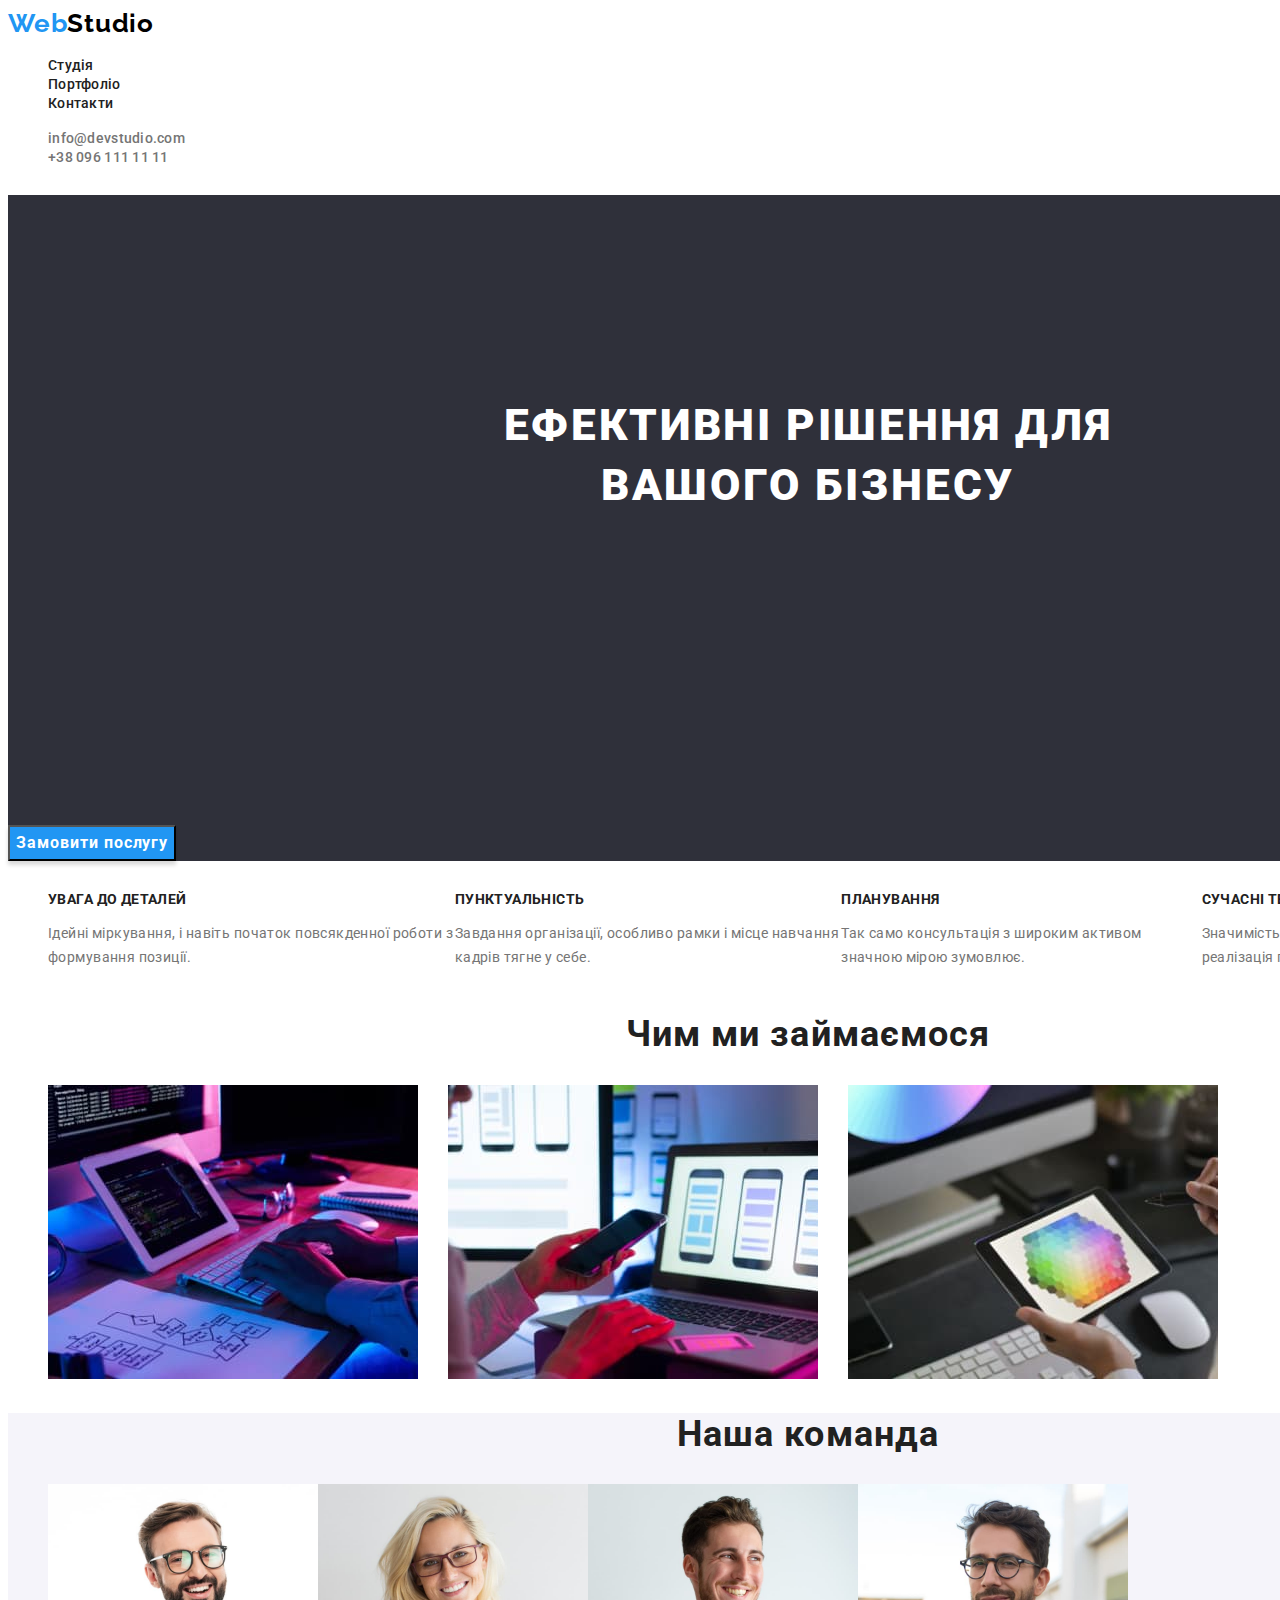
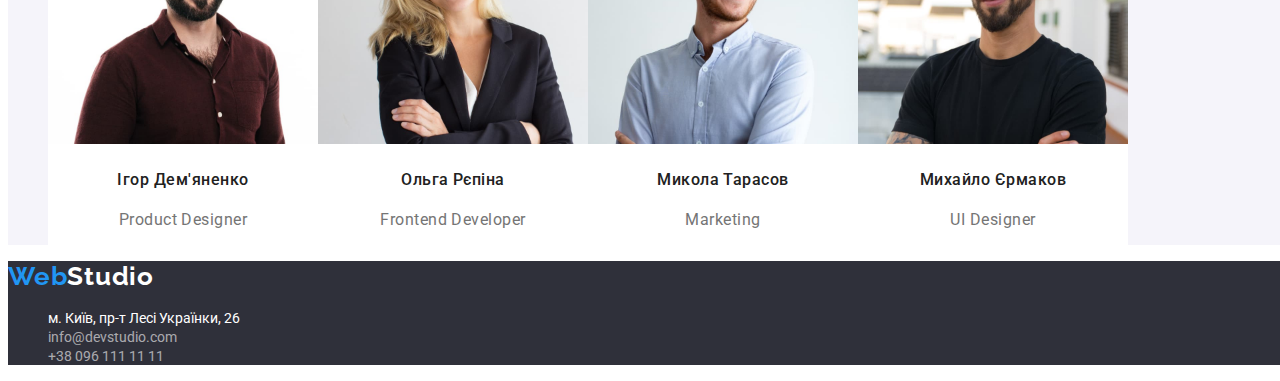
==== index.html @ 0d8a0a8b "elementary" ====
<!DOCTYPE html>
<html lang="uk">
<head>
    <meta charset="UTF-8">
    <meta http-equiv="X-UA-Compatible" content="IE=edge">
    <meta name="viewport" content="width=device-width, initial-scale=1.0">
    <title>Студія</title>
    <link href="https://fonts.googleapis.com/css2?family=Raleway:wght@700&family=Roboto:wght@400;500;700;900&display=swap"
        rel="stylesheet">
    <link rel="stylesheet" href="./css/styles.css">
</head>
<body>
    <header class="header">
        <nav class="header-nav">
            <a class="logo-header logo link" href="./index.html"><span class="logo-web">Web</span>Studio</a>
            <ul class="header-nav-list list">
                <li class="header-nav-item"><a class="header-nav-link link" href="./index.html">Студія</a></li>
                <li class="header-nav-item"><a class="header-nav-link link" href="./portfolio.html">Портфоліо</a></li>
                <li class="header-nav-item"><a class="header-nav-link link" href="">Контакти</a></li>
            </ul>
        </nav>
        <ul class="-header-contacts-list list">
            <li class="contacts-list-item list"><a class="header-contacts-link link" href="mailto:info@devstudio.com">info@devstudio.com</a></li>
            <li class="contacts-list-item list"><a class="header-contacts-link link" href="tel:+380961111111">+38 096 111 11 11</a></li> 
        </ul>
    </header>
    <main>
        <section class="section-first section">
            <h1 class="section-first-title">Ефективні рішення для вашого бізнесу</h1>
            <button class="order-btn btn" type="button">Замовити послугу</button>
        </section>
        <section class="features-section section">
            <ul class="features-list list">
                <li class="features-list-item">
                    <h3 class="features-list-title">увага до деталей</h3>
                    <p class="features-list-descr">Ідейні міркування, і навіть початок повсякденної роботи з формування позиції.</p>
                </li>
                <li class="features-list-item">
                    <h3 class="features-list-title">пунктуальність</h3>
                    <p class="features-list-descr">Завдання організації, особливо рамки і місце навчання кадрів тягне у себе.</p>
                </li>
                <li class="features-list-item">
                    <h3 class="features-list-title">планування</h3>
                    <p class="features-list-descr">Так само консультація з широким активом значною мірою зумовлює.</p>
                </li>
                <li class="features-list-item">
                    <h3 class="features-list-title">сучасні технології</h3>
                    <p class="features-list-descr">Значимість цих проблем настільки очевидна, що реалізація планових завдань.</p>
                </li>
            </ul>
        </section>
        <section class="activities-section">
            <h2 class="activities-section-title">Чим ми займаємося</h2>
            <ul class="activities-list list">
                <li class="activities-list-item"><a href=""><img src="./images/box1.jpg" alt="блок1" width="370"></a></li>
                <li class="activities-list-item"><a href=""><img src="./images/box2.jpg" alt="блок2" width="370"></a></li>
                <li class="activities-list-item"><a href=""><img src="./images/box3.jpg" alt="блок3" width="370"></a></li>    
            </ul>
        </section>
        <section class="team-section">
            <h2 class="team-section-title">Наша команда</h2>
                <ul class="team-members-list list">
                    <li class="team-member">
                        <img src="./images/product-designer.jpg" alt="Ігор Дем'яненко" width="270">
                        <h4 class="team-member-name">Ігор Дем'яненко</h4>
                        <p class="team-member-position">Product Designer</p>
                    </li>
                    <li class="team-member">                  
                        <img src="./images/frontend-developer.jpg" alt="Ольга Рєпіна" width="270">
                        <h4 class="team-member-name">Ольга Рєпіна</h4>
                        <p class="team-member-position">Frontend Developer</p>                       
                    </li>
                    <li class="team-member">
                        <img src="./images/marketing.jpg" alt="Микола Тарасов" width="270">
                        <h4 class="team-member-name">Микола Тарасов</h4>
                        <p class="team-member-position">Marketing</p>
                    </li>
                    <li class="team-member">
                        <img src="./images/ui-designer.jpg" alt="Михайло Єрмаков" width="270">
                        <h4 class="team-member-name">Михайло Єрмаков</h4>
                        <p class="team-member-position">UI Designer</p>
                    </li>
                </ul>
        </section>
    </main>
    <footer class="footer">
        <a class="logo-footer logo link" href="./index.html"><span class="logo-web">Web</span>Studio</a>
        <address>
            <ul class="footer-contacts-list list">
                <li class="footer-contacts-item"><a class="footer-contacts-link link-adress link" href="https://goo.gl/maps/jEyTyZV9MVDJUVoX8" target="_blank">м. Київ, пр-т Лесі Українки, 26</a></li>
                <li class="footer-contacts-item"><a class="footer-contacts-link link-mail link" href="mailto:info@devstudio.com">info@devstudio.com</a></li>
                <li class="footer-contacts-item"><a class="footer-contacts-link link-tel link" href="tel:+380961111111">+38 096 111 11 11</a></li>
            </ul>
        </address>
    </footer>
</body>
</html>
---- css/styles.css ----
/*GENERAL STYLES*/

:root {
    --main-text-color: #212121;
    --another-text-color: #757575;
    --accent-color: #2196F3;
    --main-white-color: #FFFFFF;
    --logo-color: #000000;
    --bgr-color: #F5F4FA;
    --main-bgr-color: #2F303A;
    --bgr-second-color: #F5F5F5;
    --contacts-link-color: rgba(255, 255, 255, 0.6);
    --active-btn-bgr: #188CE8;
}

body {
    font-family: Roboto, sans-serif;
    color: var(--main-text-color);
    width: 1600px;
}

.list {
    list-style: none;
}

.link {
    text-decoration: none;
}

.btn {
    cursor: pointer;
}

.header-contacts-link:hover,
.footer-contacts-link:hover {
    color: var(--accent-color);
}

.header-contacts-link:focus {
    color: var(--accent-color);
}

.footer-contacts-link:focus {
    color: var(--accent-color);
}

.header-nav-list .header-nav-link:hover,
.header-nav-list .header-nav-link:focus {
    color: var(--accent-color);
}

.filtr-btn-list .filtr-btn:hover,
.filtr-btn-list .filtr-btn:focus {
    color: var(--main-white-color);
    background-color: var(--accent-color);
}

/* HEADER */

.header {
    background-color: var(--main-white-color);
}

.logo {
    font-family: 'Raleway';
    font-weight: 700;
    font-size: 26px;
    line-height: calc(31 / 26);
    letter-spacing: 0.03em;
}

.logo-header {
    color: var(--logo-color);
}

.logo-web {
    color: var(--accent-color);
}

.header-nav-link {
    font-weight: 500;
    font-size: 14px;
    line-height: calc(16 / 14);
    letter-spacing: 0.02em;
    color: var(--main-text-color);
}

.header-contacts-link {
    font-weight: 500;
    font-size: 14px;
    line-height: calc(16 / 14);
    letter-spacing: 0.02em;
    color: var(--another-text-color); 
}

/*MAIN*/

.section-first {
    background-color: var(--main-bgr-color);
    width: 100%;
}

.section-first-title {
    font-weight: 900;
    font-size: 44px;
    line-height: calc(60 / 44);
    text-align: center;
    letter-spacing: 0.06em;
    text-transform: uppercase;
    color: var(--main-white-color);
    width: 696px;
    padding: 200px 452px 280px;
}

.order-btn {
    font-family: Roboto;
    font-weight: 700;
    font-size: 16px;
    line-height: calc(30 / 16);
    align-items: center;
    text-align: center;
    letter-spacing: 0.06em;
    color: var(--main-white-color);
    background-color: var(--accent-color);
    box-shadow: 0px 4px 4px rgba(0, 0, 0, 0.15);
}

.order-btn:hover {
    background-color: var(--active-btn-bgr);
}

.order-btn:focus {
    background-color: var(--active-btn-bgr);
}

.features-section {
    background-color: var(--main-white-color);
}

.features-list {
    display: flex;
}

.features-list-title {
    font-weight: 700;
    font-size: 14px;
    line-height: calc(16 / 14);
    letter-spacing: 0.03em;
    text-transform: uppercase;
}

.features-list-descr {
    font-size: 14px;
    line-height: calc(24 / 14);
    letter-spacing: 0.03em;
    color: var(--another-text-color);
}

.activities-section {
    background-color: var(--main-white-color);
}

.activities-list {
    display: flex;
}

.activities-list-item {
    margin-right: 30px;
 
}

.activities-section-title,
.team-section-title {
    font-weight: 700;
    font-size: 36px;
    line-height: calc(42 / 36);
    text-align: center;
    letter-spacing: 0.03em;
}

.team-section {
    background-color: var(--bgr-color);
}

.team-members-list {
    display: flex;
}

.team-member {
    background-color: var(--main-white-color);
    gap: 30px;
}

.team-member-name {
    font-weight: 500;
    font-size: 16px;
    line-height: calc(19 / 16);
    text-align: center;
    letter-spacing: 0.03em;
}

.team-member-position {
    font-size: 16px;
    line-height: calc(19 / 16);
    text-align: center;
    letter-spacing: 0.03em;
    color: var(--another-text-color);
}

/*FOOTER*/

.footer {
    background-color: var(--main-bgr-color);
}

.logo-footer {
    color: var(--main-white-color);
}

.logo-web {
    color: var(--accent-color);
}

.footer-contacts-link {
    font-style: normal;
    font-family: inherit;
    font-size: 14px;
}

.link-adress {
    color: var(--main-white-color);
}

.link-mail,
.link-tel {
    color: var(--contacts-link-color);
}

/*PORTFOLIO*/

.portfolio-section {
    background-color: var(--main-white-color);
}

.visually-hidden {
    position: absolute;
    width: 1px;
    height: 1px;
    margin: -1px;
    border: 0;
    padding: 0;
    white-space: nowrap;
    clip-path: inset(100%);
    clip: rect(0 0 0 0);
    overflow: hidden;
}

.filtr-btn {
    font-family: Roboto;
    font-weight: 500;
    font-size: 16px;
    line-height: calc(26 / 16);
    text-align: center;
    letter-spacing: 0.03em;
    background-color: var(--bgr-color);
}

.projects-item-name {
    font-weight: 700;
    font-size: 18px;
    line-height: calc(36 / 18);
    letter-spacing: 0.06em;
}

.projects-item-type{
    font-size: 16px;
    line-height: calc(30 / 16);
    letter-spacing: 0.03em;
    color: var(--another-text-color);
}
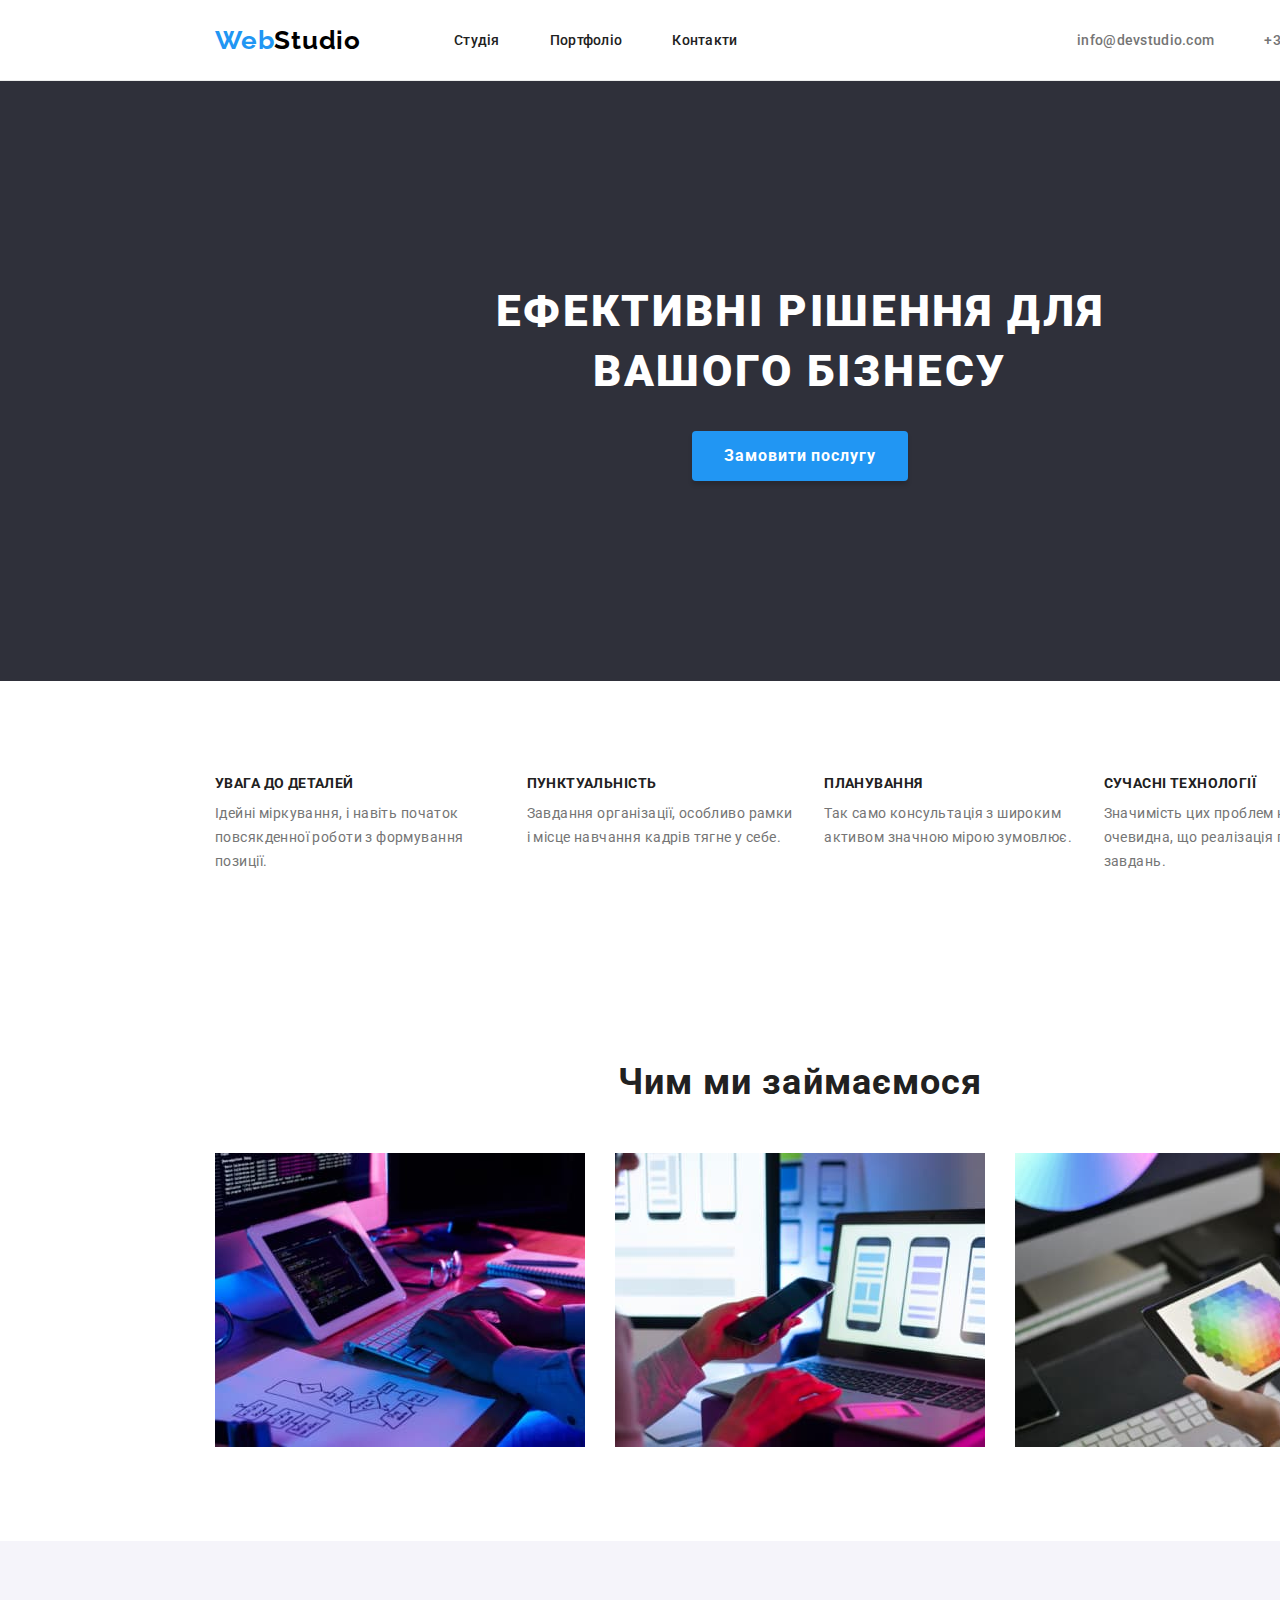
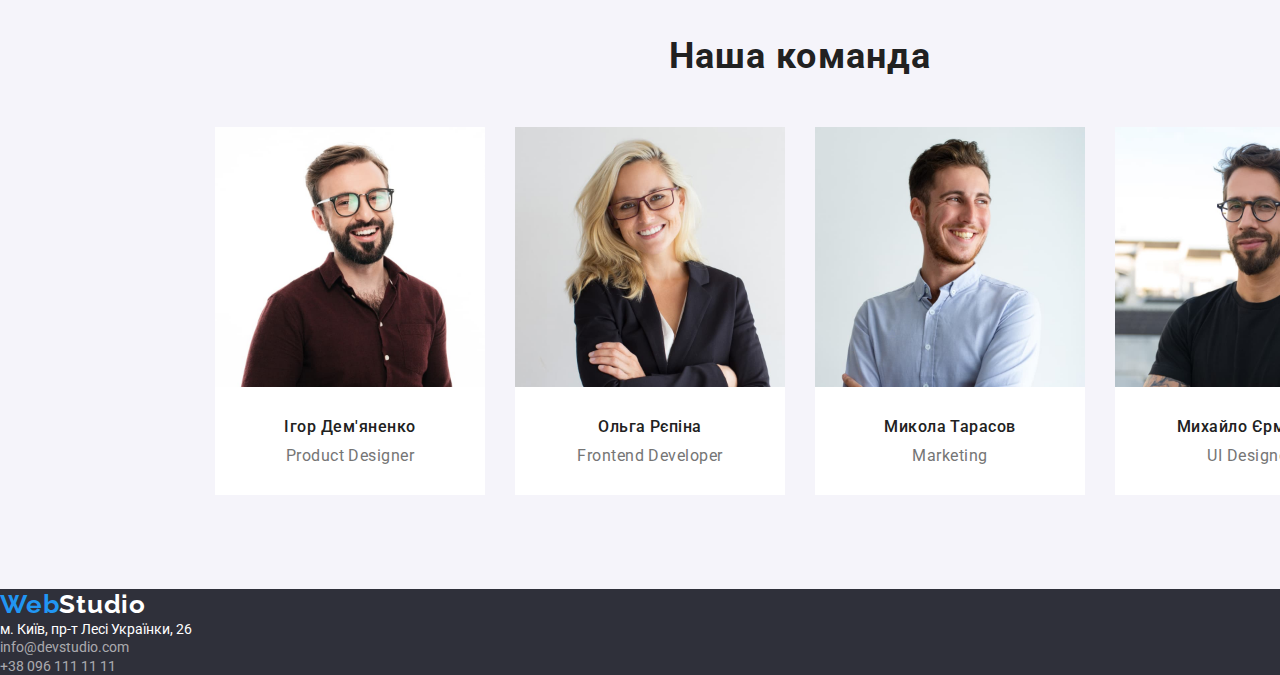
==== commit 3defb4de: "main" ====
--- a/index.html
+++ b/index.html
@@ -7,80 +7,97 @@
     <title>Студія</title>
     <link href="https://fonts.googleapis.com/css2?family=Raleway:wght@700&family=Roboto:wght@400;500;700;900&display=swap"
         rel="stylesheet">
+    <link rel="stylesheet" href="https://cdnjs.cloudflare.com/ajax/libs/modern-normalize/1.1.0/modern-normalize.min.css">
     <link rel="stylesheet" href="./css/styles.css">
 </head>
 <body>
     <header class="header">
-        <nav class="header-nav">
-            <a class="logo-header logo link" href="./index.html"><span class="logo-web">Web</span>Studio</a>
-            <ul class="header-nav-list list">
-                <li class="header-nav-item"><a class="header-nav-link link" href="./index.html">Студія</a></li>
-                <li class="header-nav-item"><a class="header-nav-link link" href="./portfolio.html">Портфоліо</a></li>
-                <li class="header-nav-item"><a class="header-nav-link link" href="">Контакти</a></li>
+        <div class="header-container container">
+            <nav class="header-nav">
+                <a class="logo-header logo link" href="./index.html"><span class="logo-web">Web</span>Studio</a>
+                <ul class="header-nav-list list">
+                    <li class="header-nav-item"><a class="header-nav-link link" href="./index.html">Студія</a></li>
+                    <li class="header-nav-item"><a class="header-nav-link link" href="./portfolio.html">Портфоліо</a></li>
+                    <li class="header-nav-item"><a class="header-nav-link link" href="">Контакти</a></li>
+                </ul>
+            </nav>
+            <ul class="header-contacts-list list">
+                <li class="contacts-list-item list"><a class="header-contacts-link link" href="mailto:info@devstudio.com">info@devstudio.com</a></li>
+                <li class="contacts-list-item list"><a class="header-contacts-link link" href="tel:+380961111111">+38 096 111 11 11</a></li> 
             </ul>
-        </nav>
-        <ul class="-header-contacts-list list">
-            <li class="contacts-list-item list"><a class="header-contacts-link link" href="mailto:info@devstudio.com">info@devstudio.com</a></li>
-            <li class="contacts-list-item list"><a class="header-contacts-link link" href="tel:+380961111111">+38 096 111 11 11</a></li> 
-        </ul>
+        </div>
     </header>
     <main>
-        <section class="section-first section">
-            <h1 class="section-first-title">Ефективні рішення для вашого бізнесу</h1>
+        <section class="section-hero section">
+            <h1 class="section-hero-title">Ефективні рішення для<br>вашого бізнесу</h1>
             <button class="order-btn btn" type="button">Замовити послугу</button>
         </section>
         <section class="features-section section">
-            <ul class="features-list list">
-                <li class="features-list-item">
-                    <h3 class="features-list-title">увага до деталей</h3>
-                    <p class="features-list-descr">Ідейні міркування, і навіть початок повсякденної роботи з формування позиції.</p>
-                </li>
-                <li class="features-list-item">
-                    <h3 class="features-list-title">пунктуальність</h3>
-                    <p class="features-list-descr">Завдання організації, особливо рамки і місце навчання кадрів тягне у себе.</p>
-                </li>
-                <li class="features-list-item">
-                    <h3 class="features-list-title">планування</h3>
-                    <p class="features-list-descr">Так само консультація з широким активом значною мірою зумовлює.</p>
-                </li>
-                <li class="features-list-item">
-                    <h3 class="features-list-title">сучасні технології</h3>
-                    <p class="features-list-descr">Значимість цих проблем настільки очевидна, що реалізація планових завдань.</p>
-                </li>
-            </ul>
+            <div class="container">
+                <ul class="features-list list">
+                    <li class="features-list-item">
+                        <h3 class="features-list-title">увага до деталей</h3>
+                        <p class="features-list-descr">Ідейні міркування, і навіть початок повсякденної роботи з формування позиції.</p>
+                    </li>
+                    <li class="features-list-item">
+                        <h3 class="features-list-title">пунктуальність</h3>
+                        <p class="features-list-descr">Завдання організації, особливо рамки і місце навчання кадрів тягне у себе.</p>
+                    </li>
+                    <li class="features-list-item">
+                        <h3 class="features-list-title">планування</h3>
+                        <p class="features-list-descr">Так само консультація з широким активом значною мірою зумовлює.</p>
+                    </li>
+                    <li class="features-list-item">
+                        <h3 class="features-list-title">сучасні технології</h3>
+                        <p class="features-list-descr">Значимість цих проблем настільки очевидна, що реалізація планових завдань.</p>
+                    </li>
+                </ul>
+            </div>
         </section>
-        <section class="activities-section">
-            <h2 class="activities-section-title">Чим ми займаємося</h2>
-            <ul class="activities-list list">
-                <li class="activities-list-item"><a href=""><img src="./images/box1.jpg" alt="блок1" width="370"></a></li>
-                <li class="activities-list-item"><a href=""><img src="./images/box2.jpg" alt="блок2" width="370"></a></li>
-                <li class="activities-list-item"><a href=""><img src="./images/box3.jpg" alt="блок3" width="370"></a></li>    
-            </ul>
+        <section class="activities-section section">
+            <div class="container">
+                <h2 class="activities-section-title">Чим ми займаємося</h2>
+                <ul class="activities-list list">
+                    <li class="activities-list-item"><a href=""><img src="./images/box1.jpg" alt="блок1" width="370"></a></li>
+                    <li class="activities-list-item"><a href=""><img src="./images/box2.jpg" alt="блок2" width="370"></a></li>
+                    <li class="activities-list-item"><a href=""><img src="./images/box3.jpg" alt="блок3" width="370"></a></li>    
+                </ul>
+            </div>
         </section>
-        <section class="team-section">
-            <h2 class="team-section-title">Наша команда</h2>
+        <section class="team-section section">
+            <div class="container">
+                <h2 class="team-section-title">Наша команда</h2>
                 <ul class="team-members-list list">
                     <li class="team-member">
                         <img src="./images/product-designer.jpg" alt="Ігор Дем'яненко" width="270">
-                        <h4 class="team-member-name">Ігор Дем'яненко</h4>
-                        <p class="team-member-position">Product Designer</p>
+                        <div class="teem-member-info">
+                            <h4 class="team-member-name">Ігор Дем'яненко</h4>
+                            <p class="team-member-position">Product Designer</p>
+                        </div>
                     </li>
                     <li class="team-member">                  
                         <img src="./images/frontend-developer.jpg" alt="Ольга Рєпіна" width="270">
-                        <h4 class="team-member-name">Ольга Рєпіна</h4>
-                        <p class="team-member-position">Frontend Developer</p>                       
+                        <div class="teem-member-info">
+                            <h4 class="team-member-name">Ольга Рєпіна</h4>
+                            <p class="team-member-position">Frontend Developer</p>     
+                        </div>                  
                     </li>
                     <li class="team-member">
                         <img src="./images/marketing.jpg" alt="Микола Тарасов" width="270">
-                        <h4 class="team-member-name">Микола Тарасов</h4>
-                        <p class="team-member-position">Marketing</p>
+                        <div class="teem-member-info">
+                            <h4 class="team-member-name">Микола Тарасов</h4>
+                            <p class="team-member-position">Marketing</p>
+                        </div>
                     </li>
                     <li class="team-member">
                         <img src="./images/ui-designer.jpg" alt="Михайло Єрмаков" width="270">
-                        <h4 class="team-member-name">Михайло Єрмаков</h4>
-                        <p class="team-member-position">UI Designer</p>
+                        <div class="teem-member-info">
+                            <h4 class="team-member-name">Михайло Єрмаков</h4>
+                            <p class="team-member-position">UI Designer</p>
+                        </div>
                     </li>
                 </ul>
+            </div>
         </section>
     </main>
     <footer class="footer">
--- a/css/styles.css
+++ b/css/styles.css
@@ -11,6 +11,26 @@
     --bgr-second-color: #F5F5F5;
     --contacts-link-color: rgba(255, 255, 255, 0.6);
     --active-btn-bgr: #188CE8;
+    --ul-items-gap: 30px;
+}
+
+h1,
+h2,
+h3,
+h4,
+h5,
+h6,
+p,
+ul {
+    margin: 0;
+}
+
+ul {
+    padding-left: 0;
+}
+
+img {
+    display: block;
 }
 
 body {
@@ -55,10 +75,31 @@
     background-color: var(--accent-color);
 }
 
+.container {
+    width: 1200px;
+    padding-right: 15px;
+    padding-left: 15px;
+    margin-right: auto;
+    margin-left: auto;
+}
+
+.section {
+    padding-top: 94px;
+    padding-bottom: 94px;
+}
+
+
 /* HEADER */
 
+
 .header {
-    background-color: var(--main-white-color);
+    border-bottom: 1px solid #ECECEC;
+    background-color: var(--main-white-color);
+}
+
+.header-container {
+    display: flex;
+    align-items: center;
 }
 
 .logo {
@@ -70,6 +111,9 @@
 }
 
 .logo-header {
+    display: block;
+    align-self: center;
+    margin-right: 93px;
     color: var(--logo-color);
 }
 
@@ -77,7 +121,22 @@
     color: var(--accent-color);
 }
 
+.header-nav {
+    display: flex;
+}
+
+.header-nav-list {
+    display: flex;
+}
+
+.header-nav-item + .header-nav-item {
+    margin-left: 50px;
+}
+
 .header-nav-link {
+    display: block;
+    padding-top: 32px;
+    padding-bottom: 32px;
     font-weight: 500;
     font-size: 14px;
     line-height: calc(16 / 14);
@@ -85,7 +144,17 @@
     color: var(--main-text-color);
 }
 
+.header-contacts-list {
+    display: flex;
+    margin-left: auto;
+}
+
+.contacts-list-item + .contacts-list-item {
+    margin-left: 50px;
+}
+
 .header-contacts-link {
+    display: block;
     font-weight: 500;
     font-size: 14px;
     line-height: calc(16 / 14);
@@ -95,12 +164,15 @@
 
 /*MAIN*/
 
-.section-first {
+.section-hero {
+    padding-top: 200px;
+    padding-bottom: 200px;
+    text-align: center;
     background-color: var(--main-bgr-color);
-    width: 100%;
-}
-
-.section-first-title {
+}
+
+.section-hero-title {
+    margin-bottom: 30px;
     font-weight: 900;
     font-size: 44px;
     line-height: calc(60 / 44);
@@ -108,11 +180,15 @@
     letter-spacing: 0.06em;
     text-transform: uppercase;
     color: var(--main-white-color);
-    width: 696px;
-    padding: 200px 452px 280px;
 }
 
 .order-btn {
+    padding-top: 10px;
+    padding-right: 32px;
+    padding-bottom: 10px;
+    padding-left: 32px;
+    border-style: none;
+    border-radius: 4px;
     font-family: Roboto;
     font-weight: 700;
     font-size: 16px;
@@ -141,7 +217,12 @@
     display: flex;
 }
 
+.features-list-item + .features-list-item {
+    margin-left: var(--ul-items-gap);
+}
+
 .features-list-title {
+    margin-bottom: 10px;
     font-weight: 700;
     font-size: 14px;
     line-height: calc(16 / 14);
@@ -164,13 +245,13 @@
     display: flex;
 }
 
-.activities-list-item {
-    margin-right: 30px;
- 
+.activities-list-item + .activities-list-item {
+    margin-left: var(--ul-items-gap);
 }
 
 .activities-section-title,
 .team-section-title {
+    margin-bottom: 50px;
     font-weight: 700;
     font-size: 36px;
     line-height: calc(42 / 36);
@@ -188,10 +269,19 @@
 
 .team-member {
     background-color: var(--main-white-color);
-    gap: 30px;
+}
+
+.team-member + .team-member {
+    margin-left: var(--ul-items-gap);
+}
+
+.teem-member-info {
+    padding-top: 30px;
+    padding-bottom: 30px;
 }
 
 .team-member-name {
+    margin-bottom: 10px;
     font-weight: 500;
     font-size: 16px;
     line-height: calc(19 / 16);
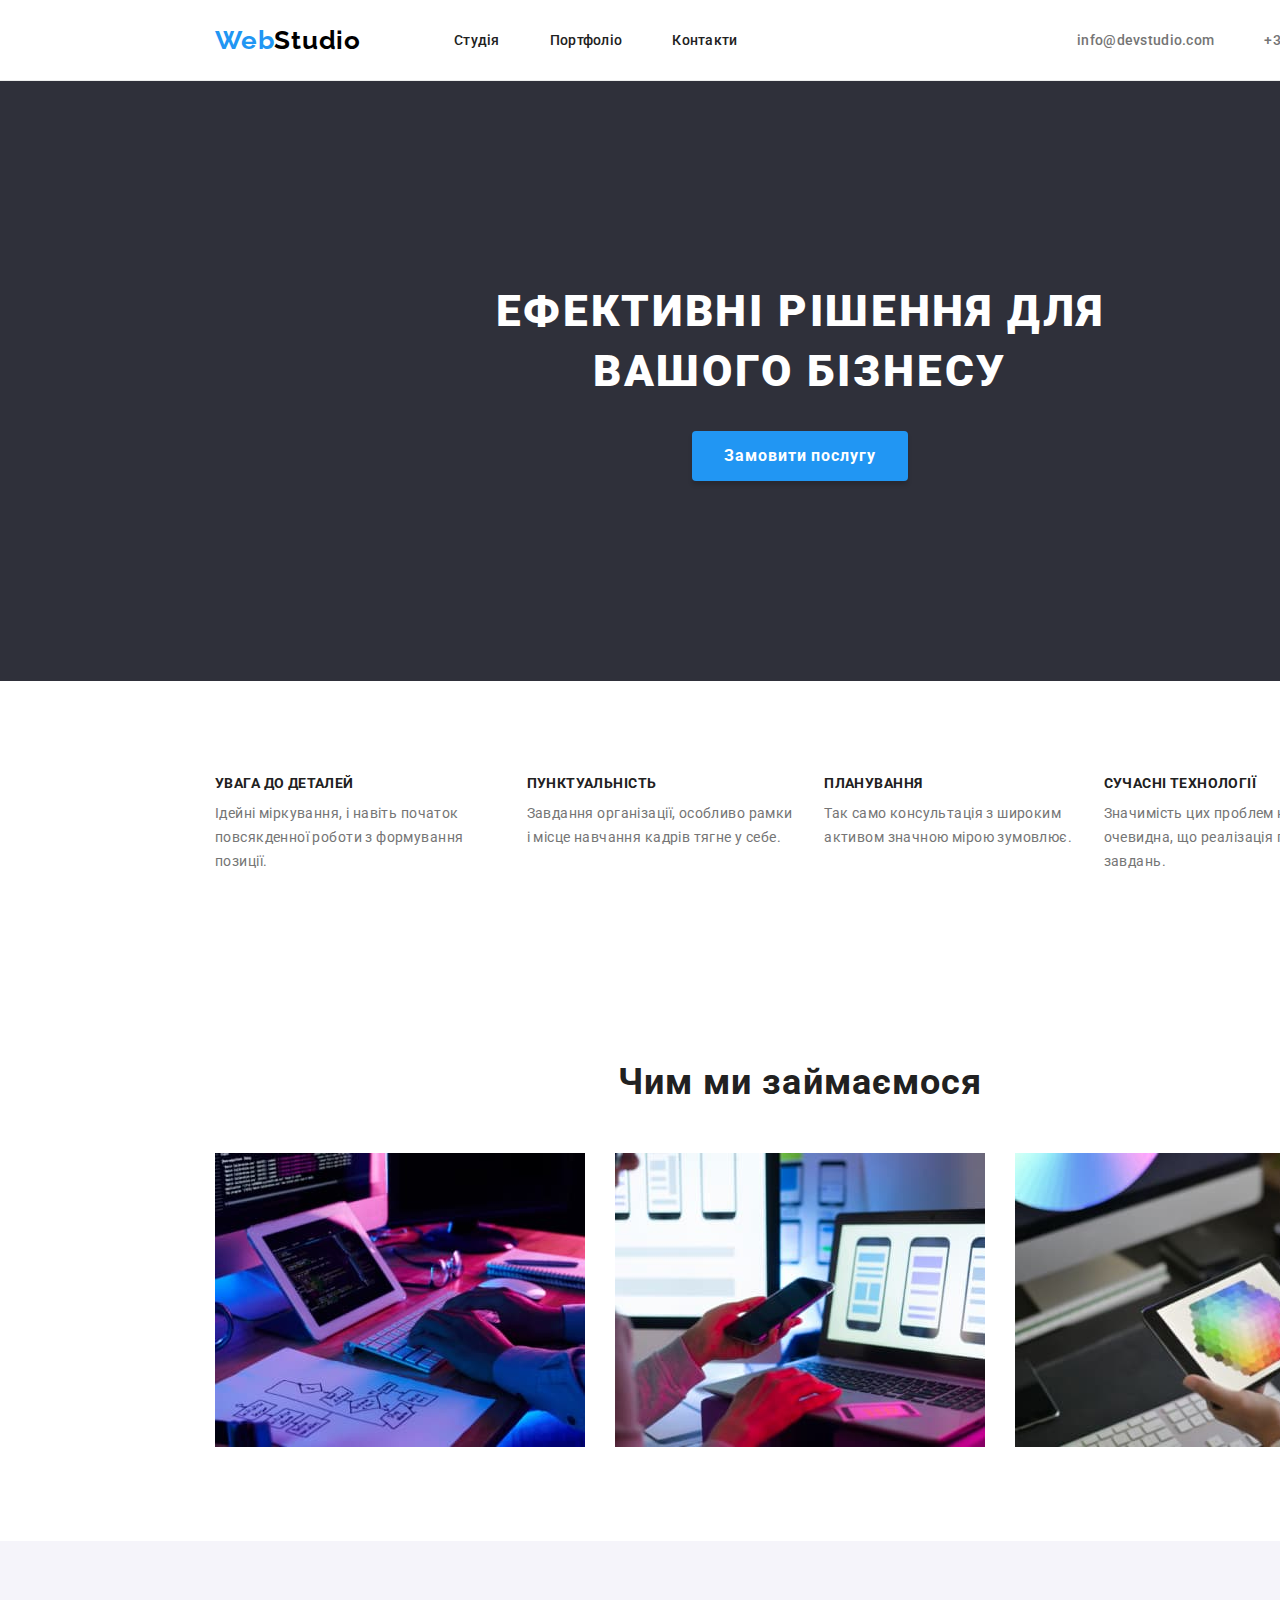
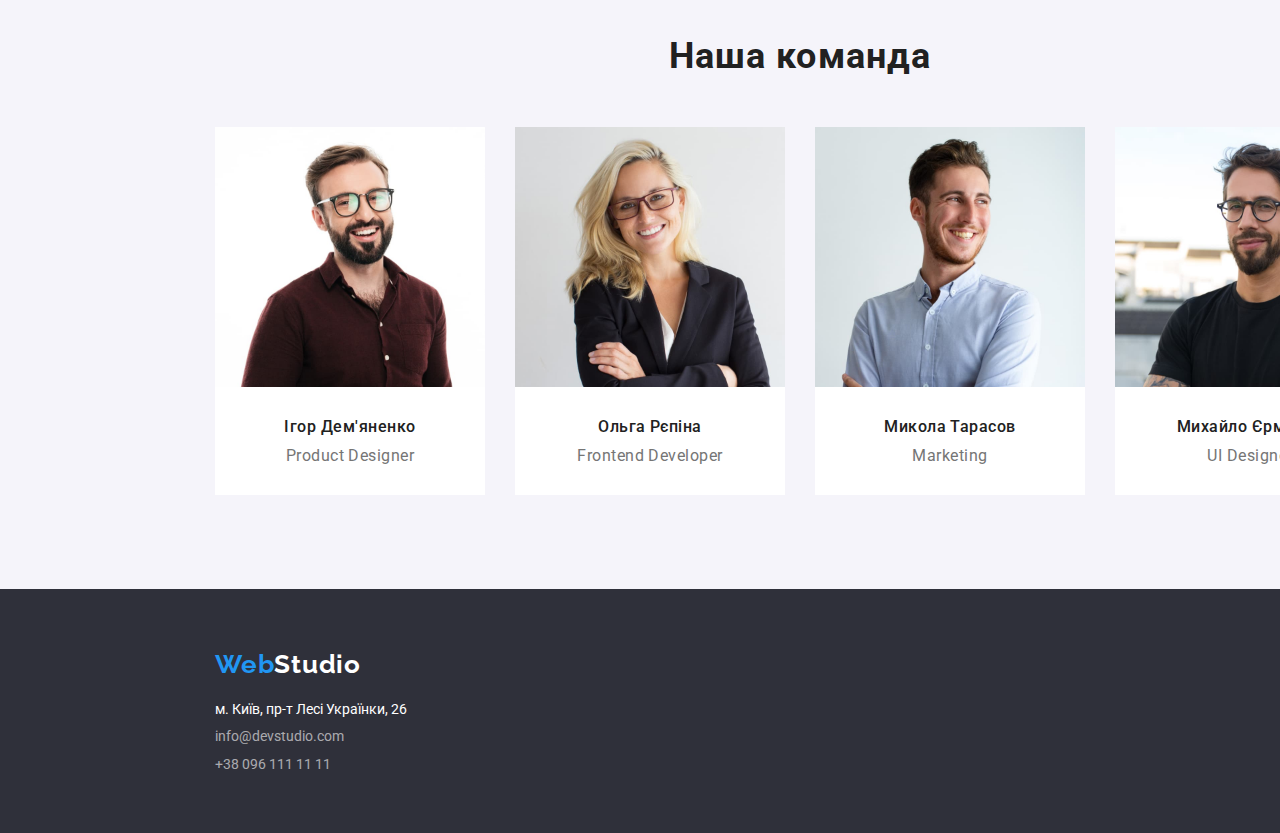
==== commit 6697e09c: "2nd-page" ====
--- a/index.html
+++ b/index.html
@@ -101,14 +101,16 @@
         </section>
     </main>
     <footer class="footer">
-        <a class="logo-footer logo link" href="./index.html"><span class="logo-web">Web</span>Studio</a>
-        <address>
-            <ul class="footer-contacts-list list">
-                <li class="footer-contacts-item"><a class="footer-contacts-link link-adress link" href="https://goo.gl/maps/jEyTyZV9MVDJUVoX8" target="_blank">м. Київ, пр-т Лесі Українки, 26</a></li>
-                <li class="footer-contacts-item"><a class="footer-contacts-link link-mail link" href="mailto:info@devstudio.com">info@devstudio.com</a></li>
-                <li class="footer-contacts-item"><a class="footer-contacts-link link-tel link" href="tel:+380961111111">+38 096 111 11 11</a></li>
-            </ul>
-        </address>
+        <div class="footer-container container">
+            <a class="logo-footer logo link" href="./index.html"><span class="logo-web">Web</span>Studio</a>
+            <address>
+                <ul class="footer-contacts-list list">
+                    <li class="footer-contacts-item"><a class="footer-contacts-link link-adress link" href="https://goo.gl/maps/jEyTyZV9MVDJUVoX8" target="_blank">м. Київ, пр-т Лесі Українки, 26</a></li>
+                    <li class="footer-contacts-item"><a class="footer-contacts-link link-mail link" href="mailto:info@devstudio.com">info@devstudio.com</a></li>
+                    <li class="footer-contacts-item"><a class="footer-contacts-link link-tel link" href="tel:+380961111111">+38 096 111 11 11</a></li>
+                </ul>
+            </address>
+        </div>
     </footer>
 </body>
 </html>--- a/css/styles.css
+++ b/css/styles.css
@@ -299,16 +299,27 @@
 
 /*FOOTER*/
 
+.footer-container {
+    padding-top: 60px;
+    padding-bottom: 60px;
+}
+
 .footer {
     background-color: var(--main-bgr-color);
 }
 
 .logo-footer {
+    display: block;
+    margin-bottom: 20px;
     color: var(--main-white-color);
 }
 
 .logo-web {
     color: var(--accent-color);
+}
+
+.footer-contacts-item:not(:last-child) {
+    margin-bottom: 9px;
 }
 
 .footer-contacts-link {
@@ -345,7 +356,16 @@
     overflow: hidden;
 }
 
+.filtr-btn-list {
+    display: flex;
+    justify-content: center;
+}
+
 .filtr-btn {
+    padding-top: 6px;
+    padding-bottom: 6px;
+    border-style: none;
+    border-radius: 4px;
     font-family: Roboto;
     font-weight: 500;
     font-size: 16px;
@@ -353,6 +373,10 @@
     text-align: center;
     letter-spacing: 0.03em;
     background-color: var(--bgr-color);
+}
+
+.filtr-btn-item + .filtr-btn-item {
+    margin-left: 8px;
 }
 
 .projects-item-name {
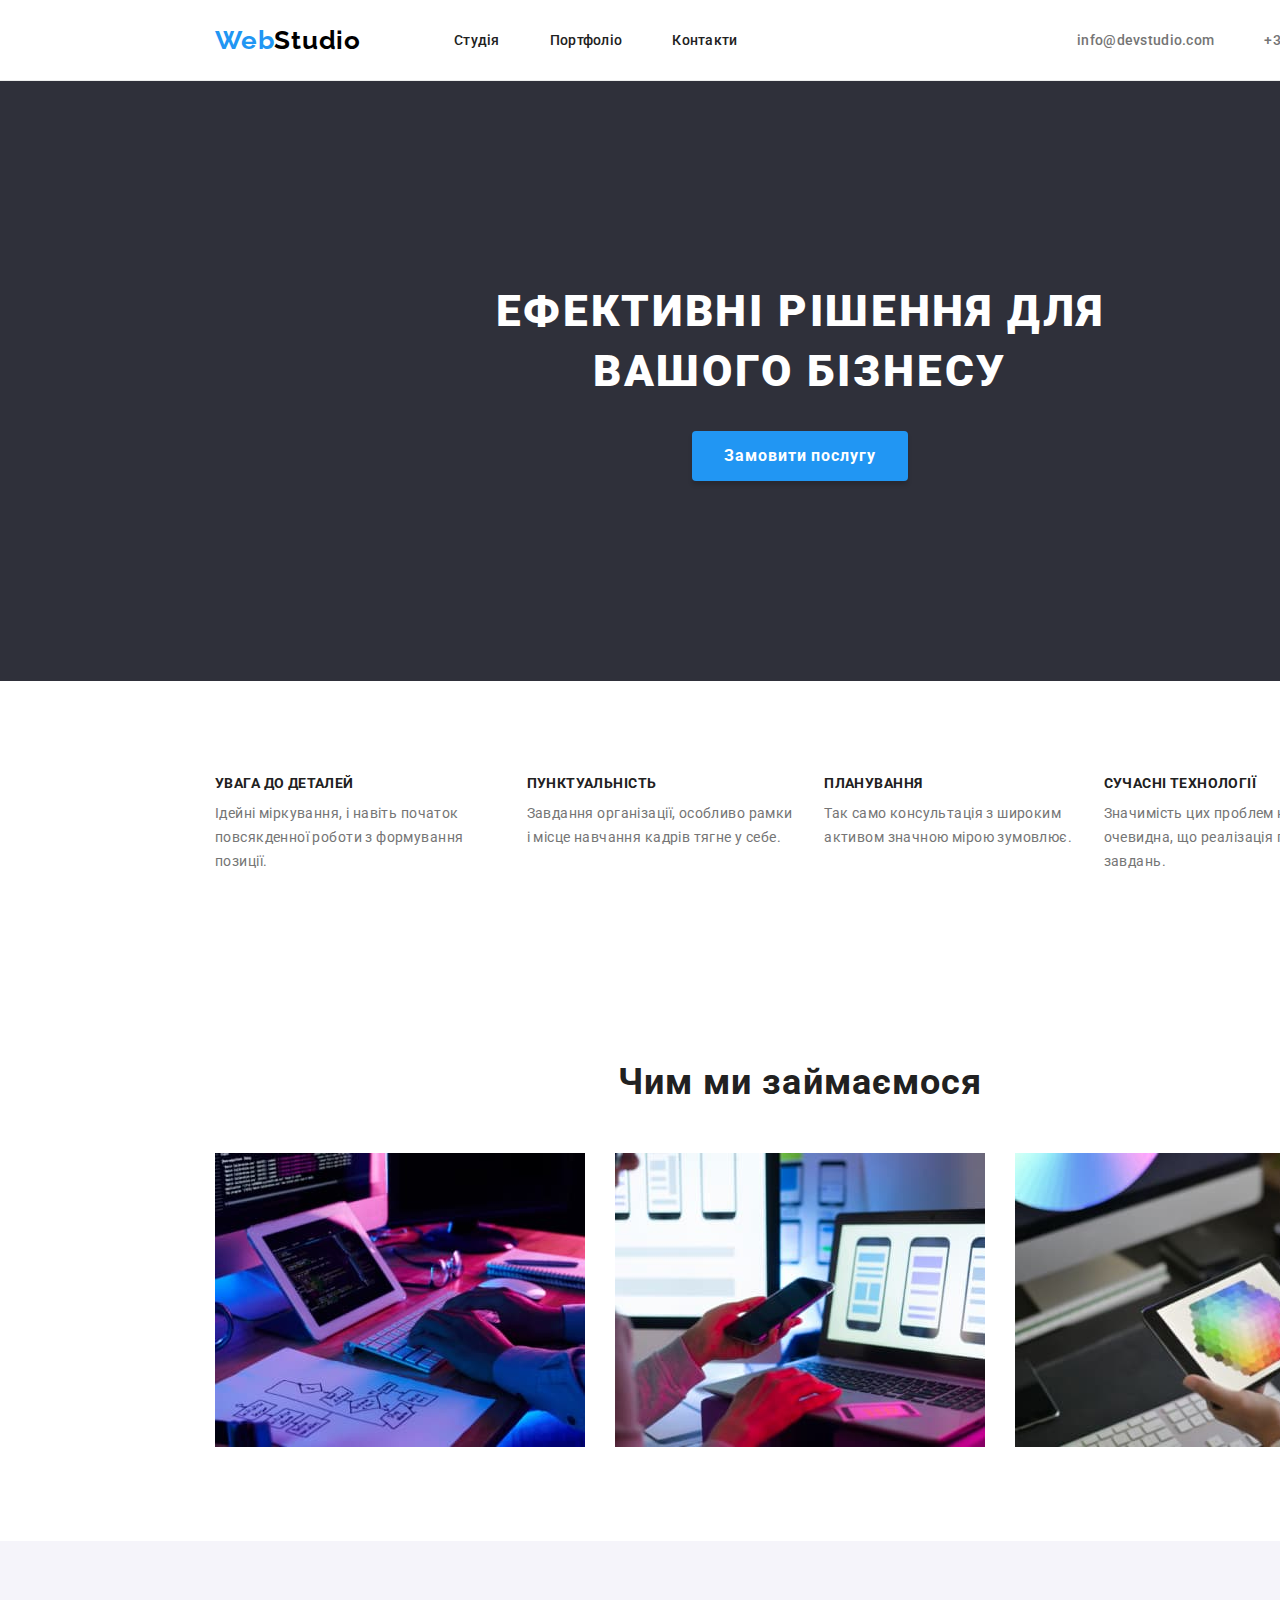
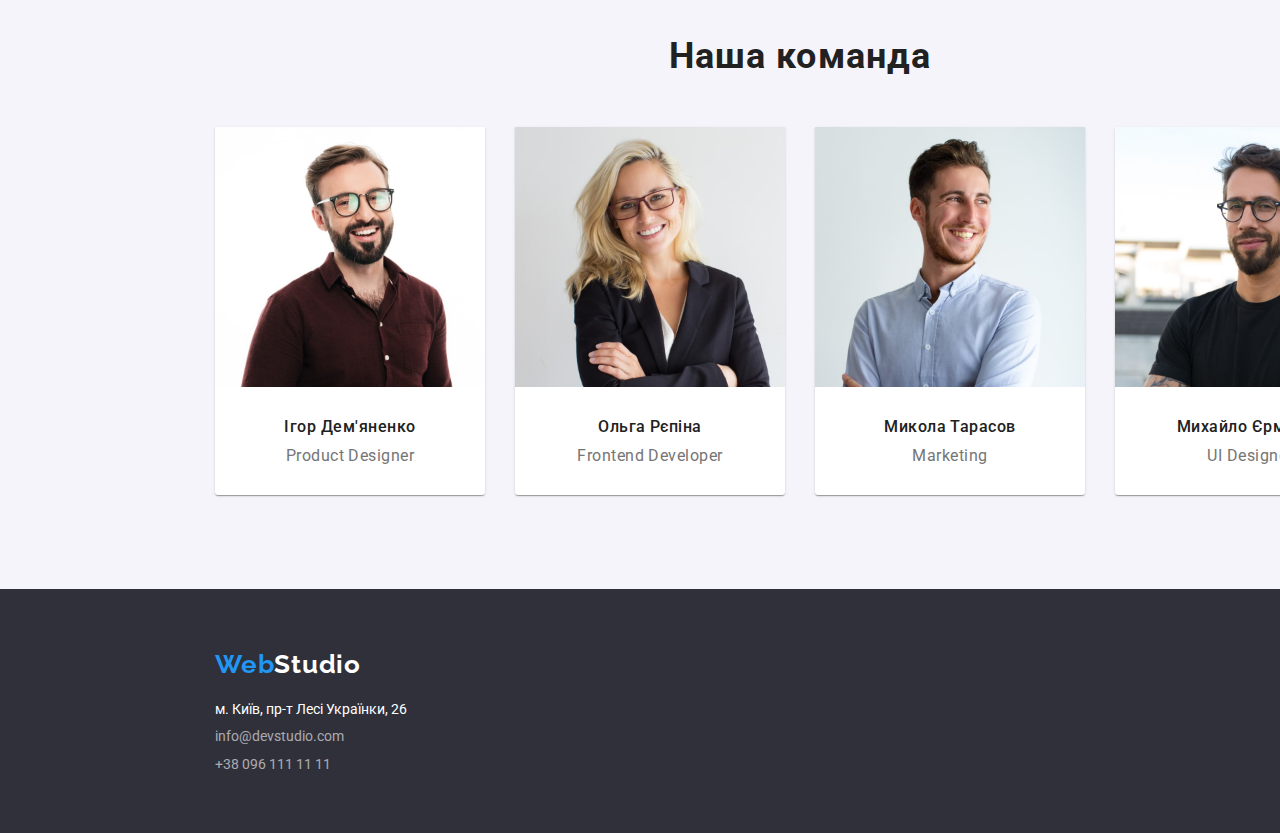
==== commit 1f814626: "all-but-width-and-gaps" ====
--- a/index.html
+++ b/index.html
@@ -70,28 +70,28 @@
                 <ul class="team-members-list list">
                     <li class="team-member">
                         <img src="./images/product-designer.jpg" alt="Ігор Дем'яненко" width="270">
-                        <div class="teem-member-info">
+                        <div class="team-member-info">
                             <h4 class="team-member-name">Ігор Дем'яненко</h4>
                             <p class="team-member-position">Product Designer</p>
                         </div>
                     </li>
                     <li class="team-member">                  
                         <img src="./images/frontend-developer.jpg" alt="Ольга Рєпіна" width="270">
-                        <div class="teem-member-info">
+                        <div class="team-member-info">
                             <h4 class="team-member-name">Ольга Рєпіна</h4>
                             <p class="team-member-position">Frontend Developer</p>     
                         </div>                  
                     </li>
                     <li class="team-member">
                         <img src="./images/marketing.jpg" alt="Микола Тарасов" width="270">
-                        <div class="teem-member-info">
+                        <div class="team-member-info">
                             <h4 class="team-member-name">Микола Тарасов</h4>
                             <p class="team-member-position">Marketing</p>
                         </div>
                     </li>
                     <li class="team-member">
                         <img src="./images/ui-designer.jpg" alt="Михайло Єрмаков" width="270">
-                        <div class="teem-member-info">
+                        <div class="team-member-info">
                             <h4 class="team-member-name">Михайло Єрмаков</h4>
                             <p class="team-member-position">UI Designer</p>
                         </div>
--- a/css/styles.css
+++ b/css/styles.css
@@ -268,6 +268,10 @@
 }
 
 .team-member {
+    box-shadow: 0px 2px 1px -1px rgba(0, 0, 0, 0.2),
+    0px 1px 1px 0px rgba(0, 0, 0, 0.14), 0px 1px 3px 0px rgba(0, 0, 0, 0.12);
+    border-bottom-right-radius: 3px;
+    border-bottom-left-radius: 3px;
     background-color: var(--main-white-color);
 }
 
@@ -275,7 +279,7 @@
     margin-left: var(--ul-items-gap);
 }
 
-.teem-member-info {
+.team-member-info {
     padding-top: 30px;
     padding-bottom: 30px;
 }
@@ -359,11 +363,10 @@
 .filtr-btn-list {
     display: flex;
     justify-content: center;
+    margin-bottom: 56px;
 }
 
 .filtr-btn {
-    padding-top: 6px;
-    padding-bottom: 6px;
     border-style: none;
     border-radius: 4px;
     font-family: Roboto;
@@ -375,11 +378,33 @@
     background-color: var(--bgr-color);
 }
 
+.filtr-btn {
+    padding-top: 6px;
+    padding-right: 22px;
+    padding-bottom: 6px;
+    padding-left: 22px;
+}
+
 .filtr-btn-item + .filtr-btn-item {
     margin-left: 8px;
 }
 
+.projects-list {
+    display: flex;
+    flex-wrap: wrap;
+    gap: var(--ul-items-gap);
+}
+
+.projects-list-content {
+    padding-top: 20px;
+    padding-right: 24px;
+    padding-bottom: 20px;
+    padding-left: 24px;
+    border: 1px solid #EEEEEE;
+}
+
 .projects-item-name {
+    margin-bottom: 4px;
     font-weight: 700;
     font-size: 18px;
     line-height: calc(36 / 18);
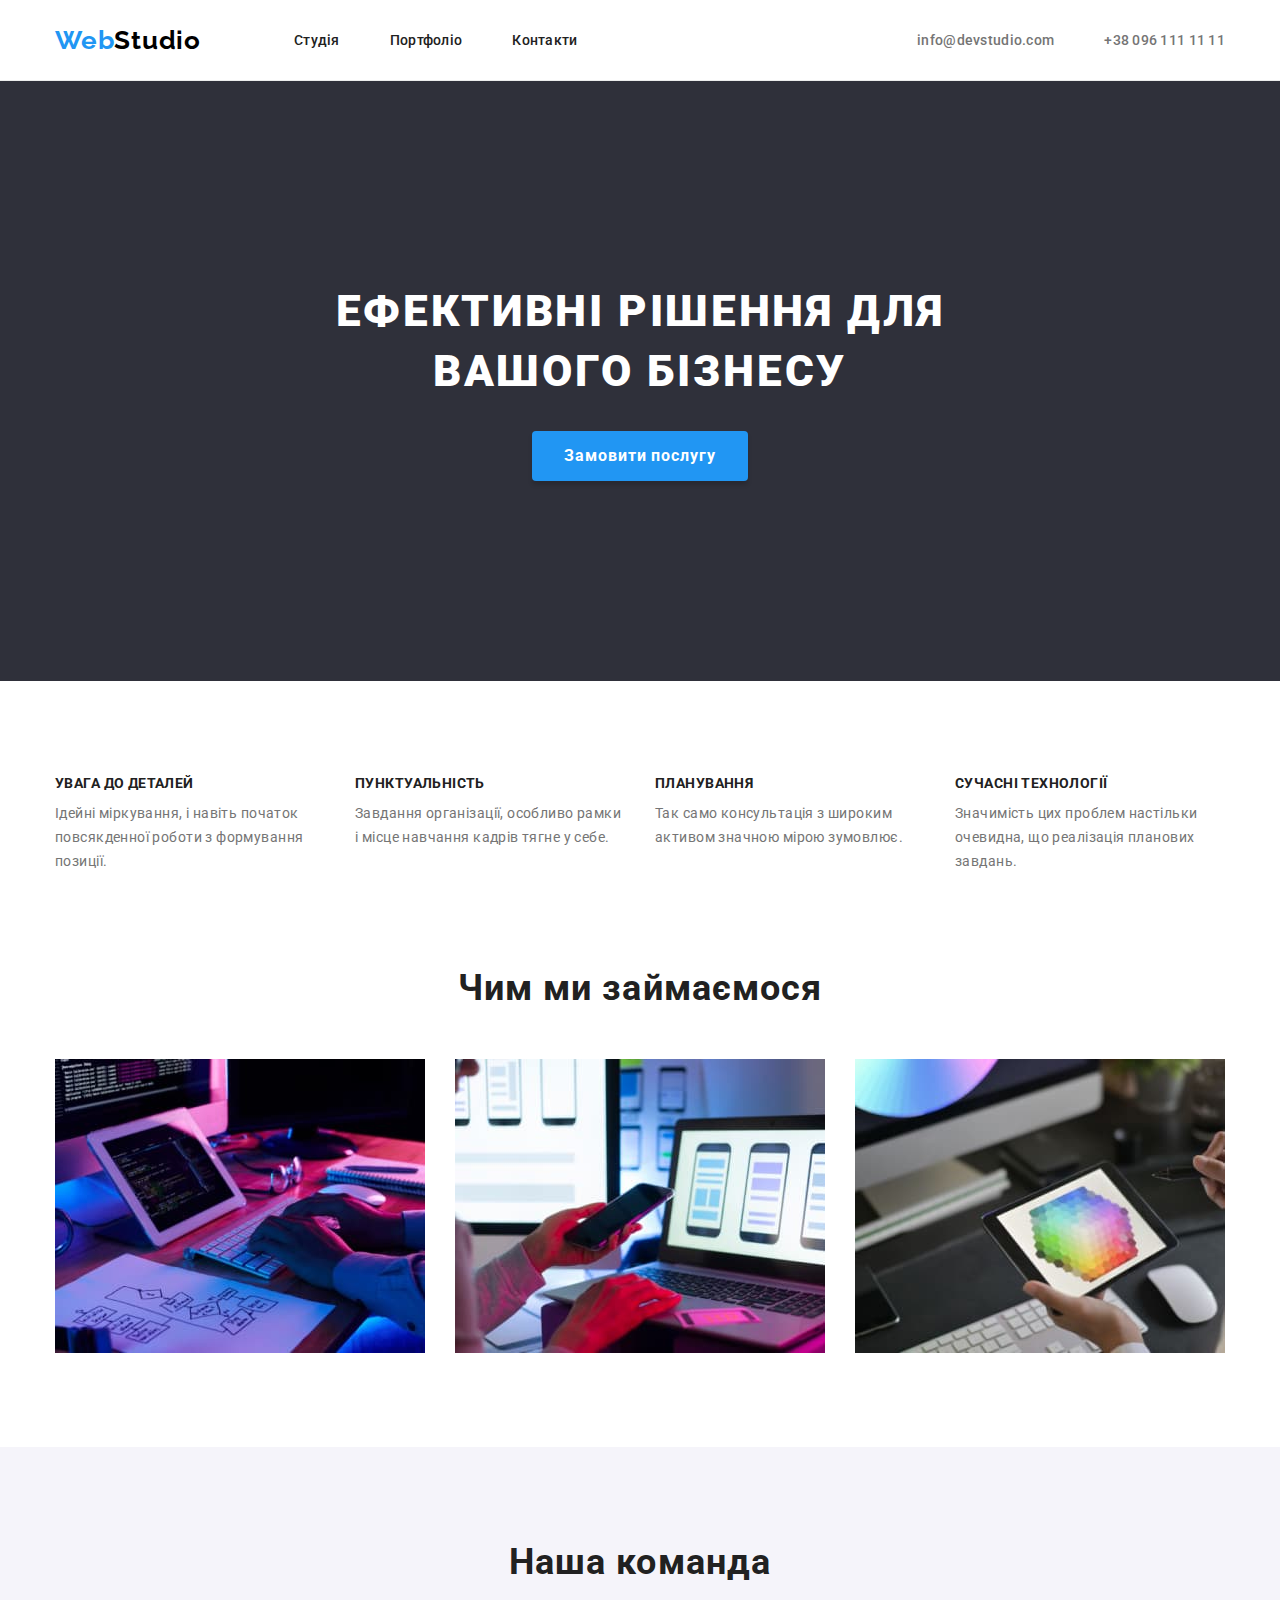
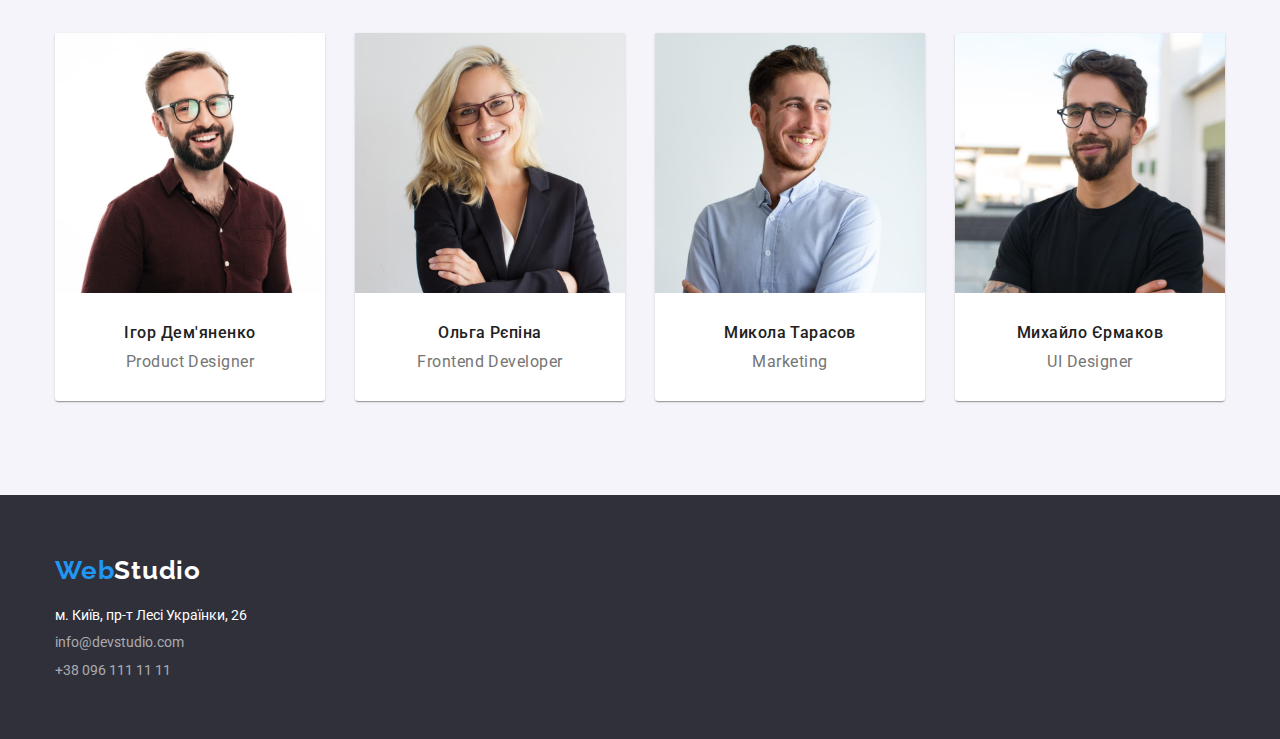
==== commit a66e89d1: "done" ====
--- a/index.html
+++ b/index.html
@@ -29,8 +29,10 @@
     </header>
     <main>
         <section class="section-hero section">
-            <h1 class="section-hero-title">Ефективні рішення для<br>вашого бізнесу</h1>
-            <button class="order-btn btn" type="button">Замовити послугу</button>
+            <div class="container"> 
+                <h1 class="hero-title">Ефективні рішення для вашого бізнесу</h1>
+                <button class="order-btn btn" type="button">Замовити послугу</button>
+            </div>
         </section>
         <section class="features-section section">
             <div class="container">
--- a/css/styles.css
+++ b/css/styles.css
@@ -36,7 +36,6 @@
 body {
     font-family: Roboto, sans-serif;
     color: var(--main-text-color);
-    width: 1600px;
 }
 
 .list {
@@ -171,7 +170,10 @@
     background-color: var(--main-bgr-color);
 }
 
-.section-hero-title {
+.hero-title {
+    max-width: 696px;
+    margin-right: auto;
+    margin-left: auto;
     margin-bottom: 30px;
     font-weight: 900;
     font-size: 44px;
@@ -210,6 +212,7 @@
 }
 
 .features-section {
+    padding-bottom: 0;
     background-color: var(--main-white-color);
 }
 
@@ -219,6 +222,10 @@
 
 .features-list-item + .features-list-item {
     margin-left: var(--ul-items-gap);
+}
+
+.features-list-item {
+    flex-basis: calc((100% - 90px) / 4);
 }
 
 .features-list-title {
@@ -247,6 +254,10 @@
 
 .activities-list-item + .activities-list-item {
     margin-left: var(--ul-items-gap);
+}
+
+.activities-list-item {
+    flex-basis: calc(( 100% - 60px) / 3);
 }
 
 .activities-section-title,
@@ -268,6 +279,7 @@
 }
 
 .team-member {
+    flex-basis: calc(( 100% - 90px) / 4);
     box-shadow: 0px 2px 1px -1px rgba(0, 0, 0, 0.2),
     0px 1px 1px 0px rgba(0, 0, 0, 0.14), 0px 1px 3px 0px rgba(0, 0, 0, 0.12);
     border-bottom-right-radius: 3px;
@@ -303,12 +315,9 @@
 
 /*FOOTER*/
 
-.footer-container {
+.footer {
     padding-top: 60px;
     padding-bottom: 60px;
-}
-
-.footer {
     background-color: var(--main-bgr-color);
 }
 
@@ -367,6 +376,7 @@
 }
 
 .filtr-btn {
+    flex-basis: calc((100% - 32px) / 5);
     border-style: none;
     border-radius: 4px;
     font-family: Roboto;
@@ -395,12 +405,18 @@
     gap: var(--ul-items-gap);
 }
 
+
+.project-card {
+    flex-basis: calc((100% - 60px) / 3);
+}
+
 .projects-list-content {
     padding-top: 20px;
     padding-right: 24px;
     padding-bottom: 20px;
     padding-left: 24px;
     border: 1px solid #EEEEEE;
+    border-top: none;
 }
 
 .projects-item-name {
